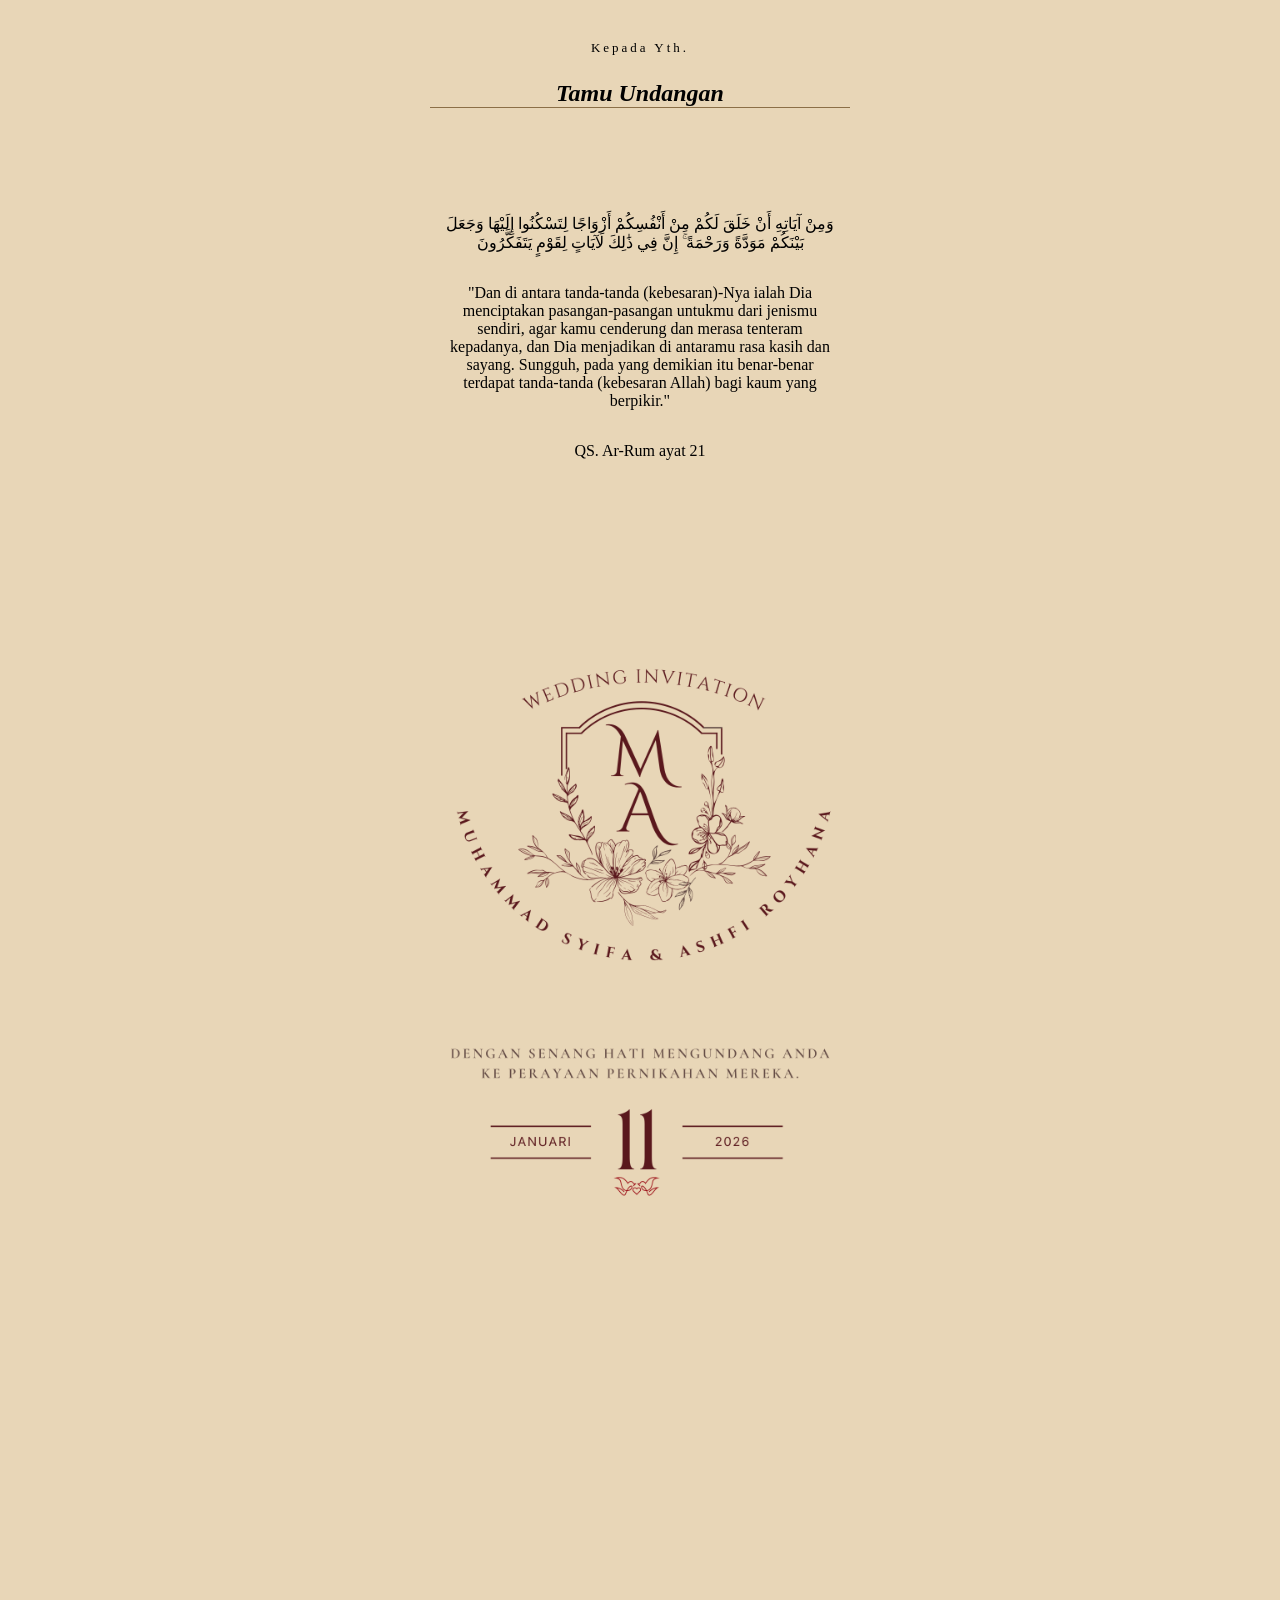
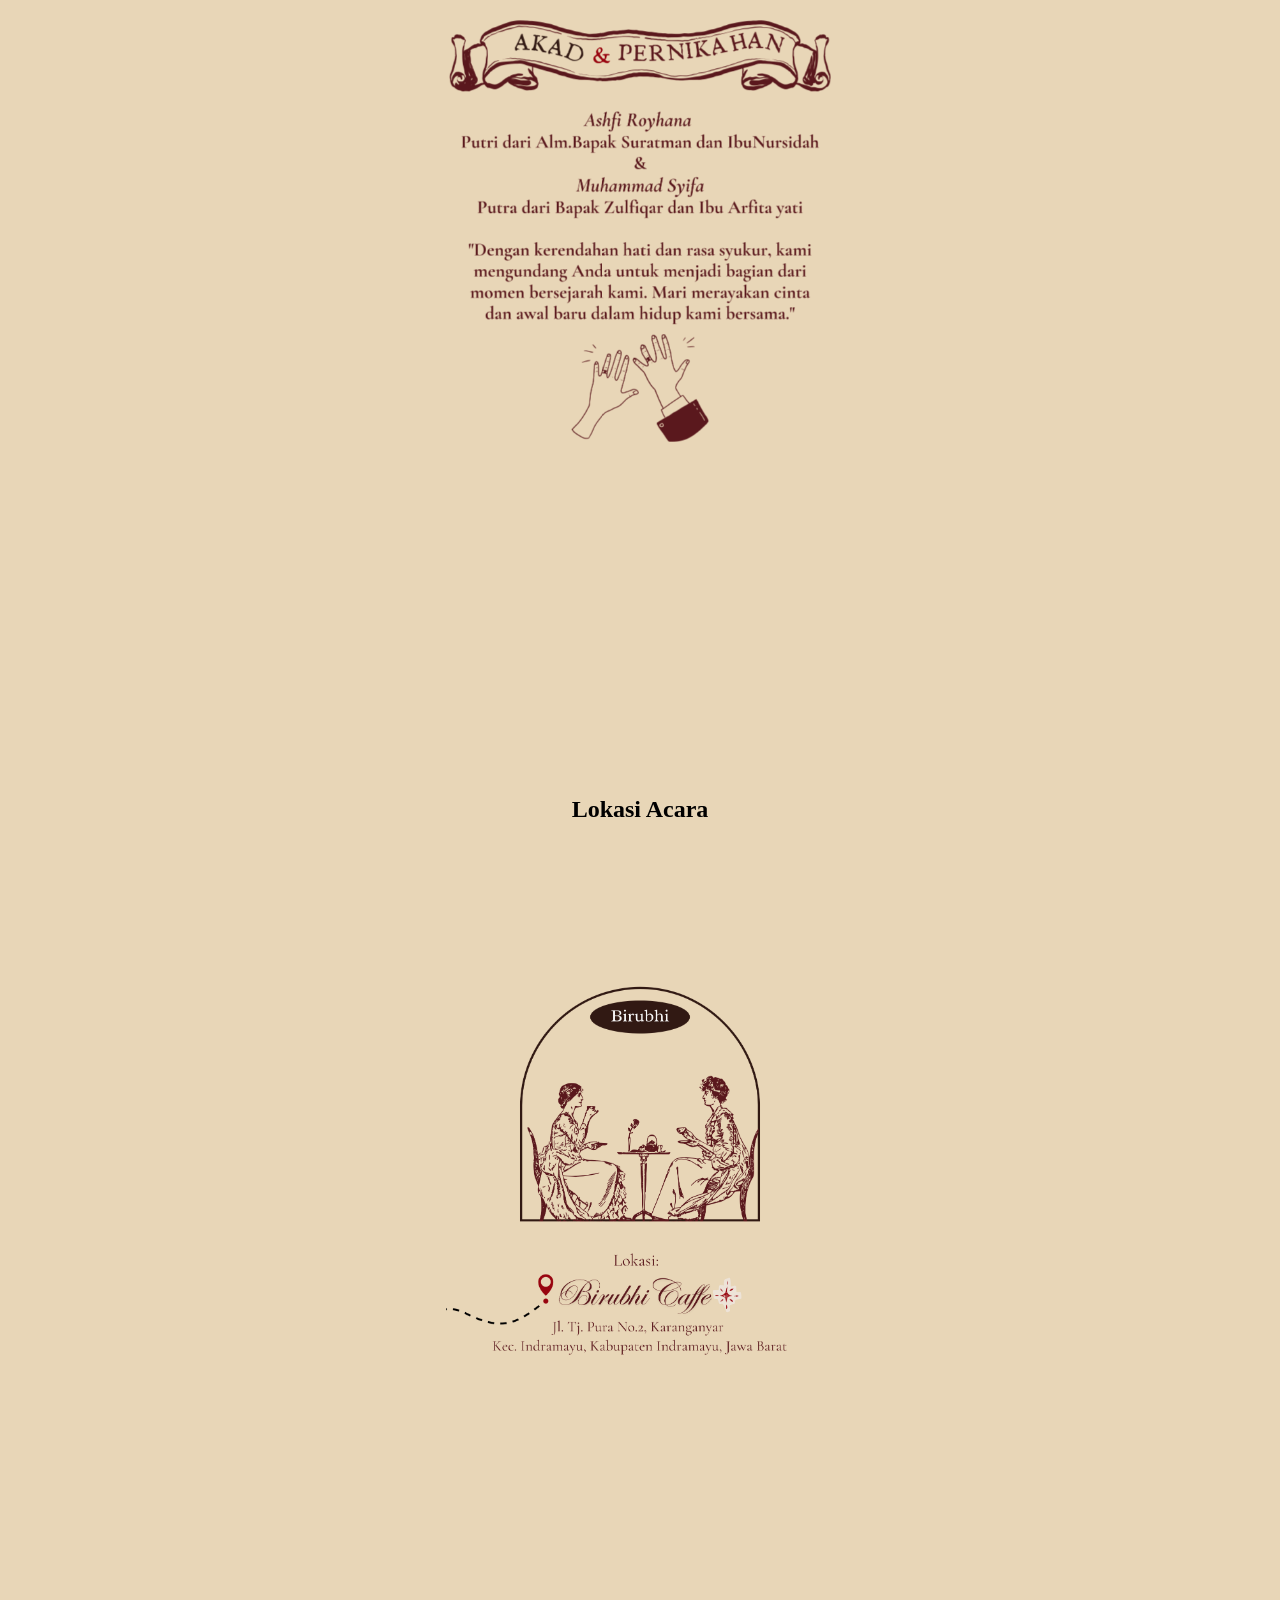
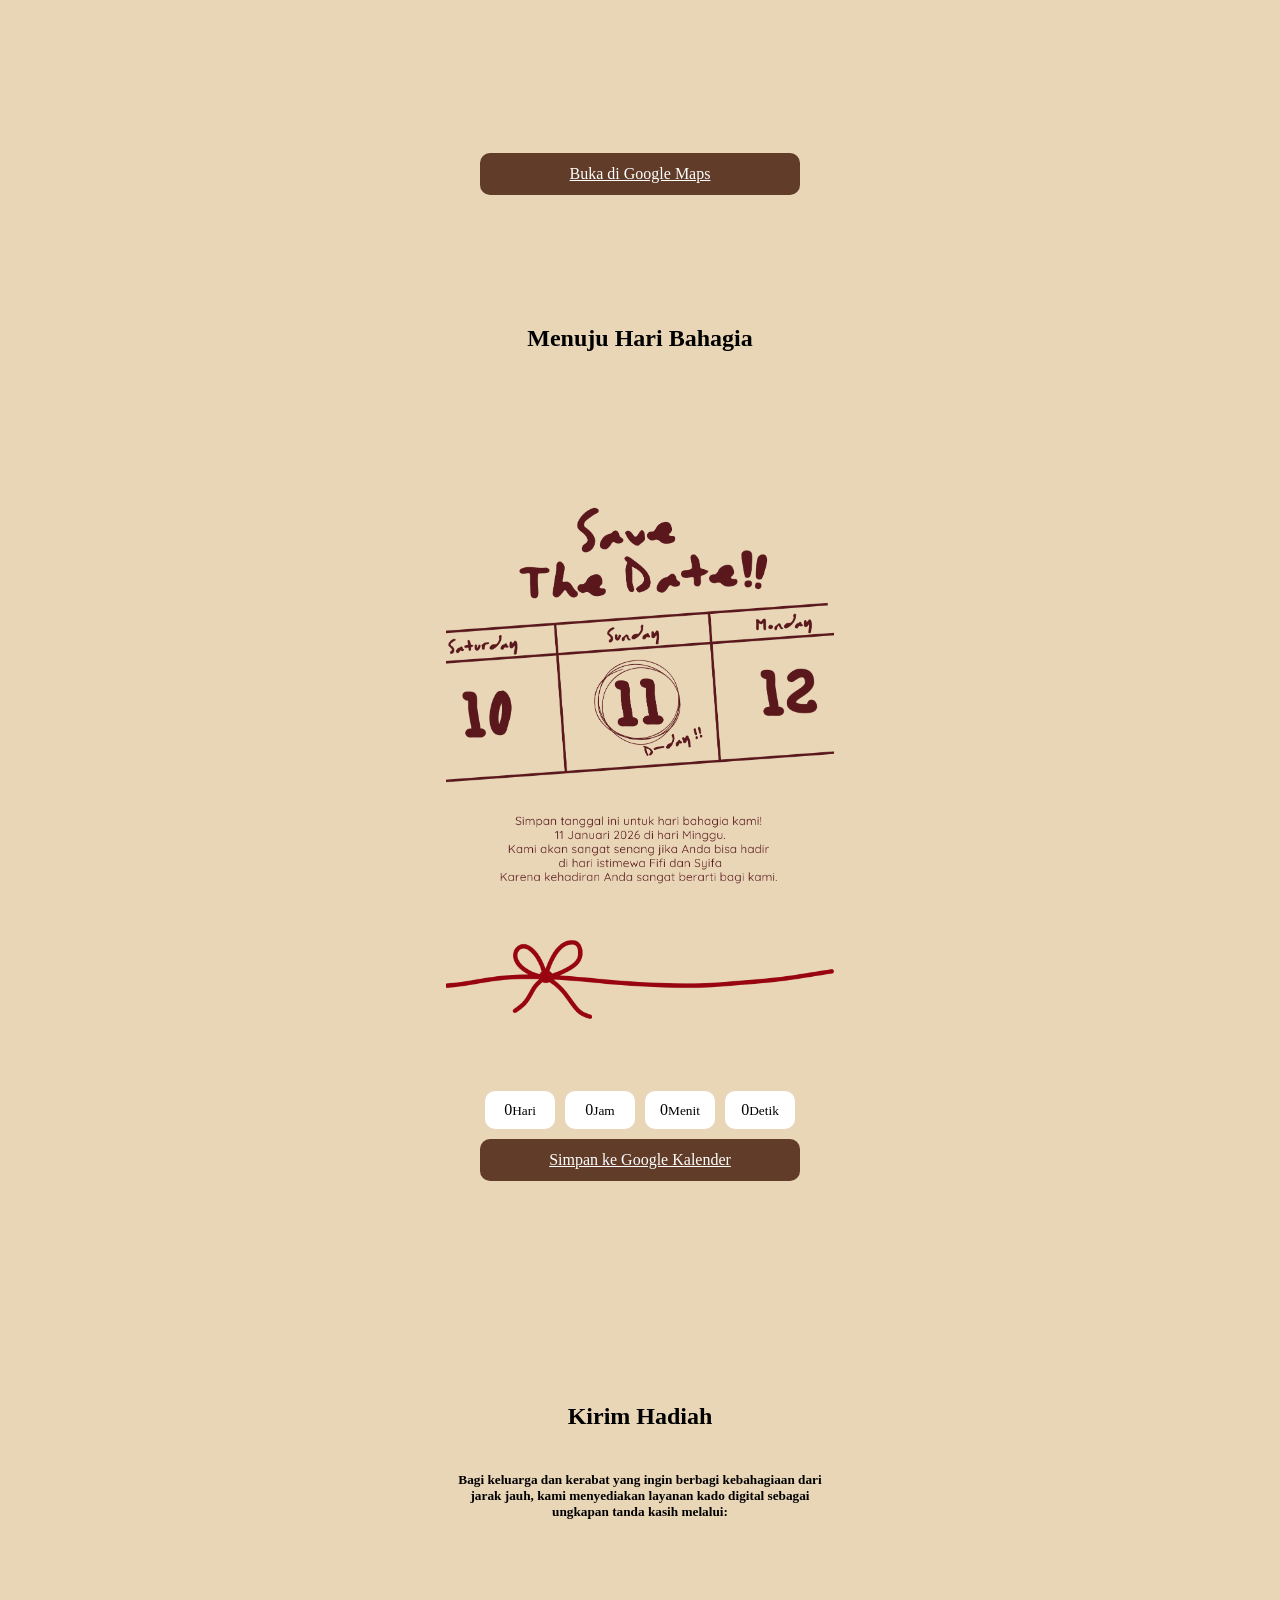
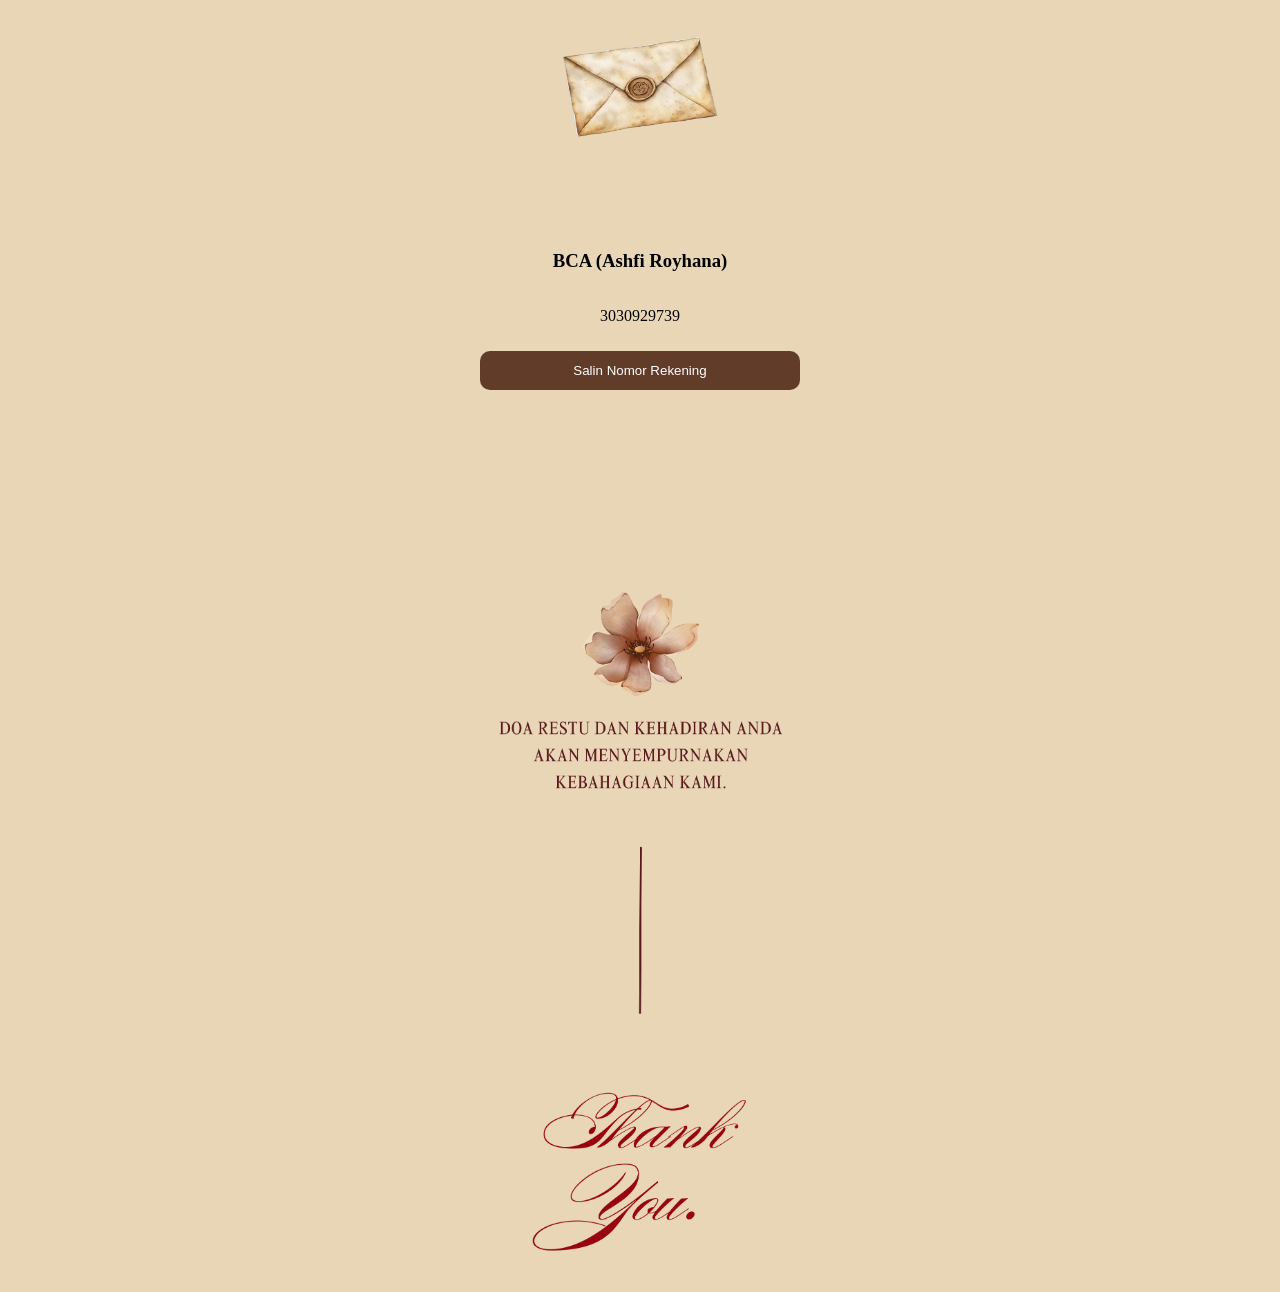
==== invitation.html @ 088df11f "Add files via upload" ====
<!DOCTYPE html>
<html lang="id">
<head>
  <meta charset="UTF-8">
  <title>The Wedding of Fifi & Syifa</title>
  <meta name="viewport" content="width=device-width, initial-scale=1.0">
  <link rel="stylesheet" href="css/invitation.css">
</head>

<body>

<audio src="assets/audio/audio.mp3" autoplay loop></audio>

<div class="mobile-wrapper">



  <!-- PENERIMA TAMU -->
  <div class="penerima-tamu reveal">
    <p class="kepada">Kepada Yth.</p>
    <h3 id="namaTamu" class="nama-tamu">Tamu Undangan</h3>
  </div>

  <!-- HERO -->
  
  <section class="slide hero">
    <div class="love-container">
      <span class="love left">❤</span>
      <span class="love left">❤</span>
      <span class="love left">❤</span>
    
      <span class="love right">❤</span>
      <span class="love right">❤</span>
      <span class="love right">❤</span>
    </div>
    <p class="arab reveal">وَمِنْ آيَاتِهِ أَنْ خَلَقَ لَكُمْ مِنْ أَنْفُسِكُمْ أَزْوَاجًا لِتَسْكُنُوا
       إِلَيْهَا وَجَعَلَ بَيْنَكُمْ مَوَدَّةً وَرَحْمَةً ۚ إِنَّ فِي ذَٰلِكَ لَآيَاتٍ لِقَوْمٍ يَتَفَكَّرُونَ</p>
    <p class="arti reveal">
      "Dan di antara tanda-tanda (kebesaran)-Nya ialah Dia menciptakan pasangan-pasangan untukmu dari jenismu sendiri, agar kamu cenderung dan merasa tenteram kepadanya, dan Dia menjadikan di antaramu rasa kasih dan sayang.
       Sungguh, pada yang demikian itu benar-benar terdapat tanda-tanda (kebesaran Allah) bagi kaum yang berpikir."
    </p>
    <p class="reveal">QS. Ar-Rum ayat 21</p>

    <div class="scroll-asset reveal">
      <div class="love-container">
        <span class="love left">❤</span>
        <span class="love left">❤</span>
        <span class="love left">❤</span>
      
        <span class="love right">❤</span>
        <span class="love right">❤</span>
        <span class="love right">❤</span>
      </div>
      <img src="assets/image/1.png">
    </div>
  </section>

  <!-- ARTWORK -->
  <section class="slide artwork reveal">
    <div class="love-container">
      <span class="love left">❤</span>
      <span class="love left">❤</span>
      <span class="love left">❤</span>
    
      <span class="love right">❤</span>
      <span class="love right">❤</span>
      <span class="love right">❤</span>
    </div>
    <img src="assets/image/7.png" class="artwork-img">
  </section>

  <!-- LOKASI -->
  <section class="slide lokasi">
    <h2 class="reveal">Lokasi Acara</h2>
    <div class="full-asset reveal">
      <img src="assets/image/4.png" alt="Lokasi">
      <div class="love-container">
        <span class="love left">❤</span>
        <span class="love left">❤</span>
        <span class="love left">❤</span>
      
        <span class="love right">❤</span>
        <span class="love right">❤</span>
        <span class="love right">❤</span>
      </div>
    </div>
  
    <a href="https://maps.app.goo.gl/985W6ywP2kuD27kC7"
       target="_blank"
       class="btn btn-maps reveal">
      Buka di Google Maps
    </a>
  </section>

  <!-- COUNTDOWN -->
  <section class="slide">
    <h2 class="reveal">Menuju Hari Bahagia</h2>
    <div class="countdown-asset reveal">
      <img src="assets/image/3.png" alt="Countdown Asset">
    </div>
    <div id="countdown" class="reveal">
      <div><span id="days">0</span><small>Hari</small></div>
      <div><span id="hours">0</span><small>Jam</small></div>
      <div><span id="minutes">0</span><small>Menit</small></div>
      <div><span id="seconds">0</span><small>Detik</small></div>
    </div>

    <a href="https://calendar.google.com/calendar/render?action=TEMPLATE&text=The+Wedding+of+Fifi+%26+Syifa&dates=20260111T000000Z/20260111T235900Z"
       target="_blank"
       class="btn btn-calendar reveal">
      Simpan ke Google Kalender
    </a>
  </section>

  <!-- HADIAH -->
  <section class="slide">
    <h2 class="reveal">Kirim Hadiah</h2>
    <h5 class="reveal">Bagi keluarga dan kerabat yang ingin berbagi kebahagiaan dari jarak jauh, 
      kami menyediakan layanan kado digital sebagai ungkapan tanda kasih melalui:</h5>

    <img src="assets/image/fr.png" height="250px" width="250px" class="reveal center-img">

    <h3 class="reveal">BCA (Ashfi Royhana)</h3>
    <p id="rekening" class="reveal">3030929739</p>

    <button class="btn reveal" onclick="copyRek()">Salin Nomor Rekening</button>
  </section>

  <!-- PENUTUP -->
  <section class="slide-ucapan-gambar">
    <img src="assets/image/5.png" class="reveal">
    
  </section>

</div>

<script src="js/invitation.js"></script>
</body>
</html>
---- css/invitation.css ----
* {
  box-sizing: border-box;
}

body {
  margin: 0;
  font-family: 'Times New Roman', serif;
  background-color: #e8d6b7;
  display: flex;
  justify-content: center;
}

.mobile-wrapper {
  width: 100%;
  max-width: 420px;
  background: #e8d6b7;
}

/* SECTION */
.slide {
  min-height: 100vh;
  padding: 50px 16px;
  display: flex;
  flex-direction: column;
  justify-content: center;
  text-align: center;
}

/* HERO */
.hero {
  background: #e8d6b7;
}

.penerima-tamu {
  margin: 40px 0;
  text-align: center;
}

.kepada {
  font-size: 13px;
  letter-spacing: 3px;
}

.nama-tamu {
  font-size: 24px;
  font-style: italic;
  border-bottom: 1px solid #8b6f47;
}

/* ARTWORK */
.artwork-img {
  width: 100%;
  max-width: 420px;
  margin: auto;
}

/* COUNTDOWN */
#countdown {
  display: flex;
  justify-content: center;
  gap: 10px;
}

#countdown div {
  background: white;
  width: 70px;
  padding: 10px;
  border-radius: 10px;
}

/* BUTTON */
.btn {
  width: 100%;
  max-width: 320px;
  margin: 10px auto;
  padding: 12px;
  background: #603c29;
  color: white;
  border: none;
  border-radius: 10px;
  cursor: pointer;
}

/* SCROLL ASSET */
.scroll-asset {
  width: 100%;
  height: 100vh;
}

.scroll-asset img {
  width: 100%;
  height: 100%;
  object-fit: cover;
}

/* PENUTUP */
.slide-ucapan-gambar img {
  width: 100%;
  max-width: 420px;      /* ikuti lebar mobile wrapper */
  height: auto;          /* jaga rasio */
  object-fit: contain;   /* jangan crop */
}


/* ===== REVEAL ANIMATION (SATU-SATUNYA) ===== */
.reveal {
  opacity: 0;
  transform: translateY(40px);
  transition: all 1.2s ease-out;
}

.reveal.active {
  opacity: 1;
  transform: translateY(0);
}
.full-asset {
  width: 100%;
  height: 100vh;
  overflow: hidden;
}

.full-asset img {
  width: 100%;
  height: 100%;
  object-fit: contain;
}
/* ASSET COUNTDOWN 1080x1920 */
.countdown-asset {
  width: 100%;
  max-width: 420px;
  margin: 30px auto 0;
  display: flex;
  justify-content: center;
}

.countdown-asset img {
  width: 100%;
  height: auto;
  object-fit: contain;
}
.center-img {
  display: block;
  margin: 20px auto;
}
.love-container {
  position: absolute;
  inset: 0;
  pointer-events: none;
  z-index: 100; /* Di atas bunga agar terlihat menyala */
  display: block !important;
}

.love {
  position: absolute;
  bottom: -50px;
  color: #ff4d6d;
  opacity: 0;
  /* Efek Shining: Perpaduan cahaya putih dan pink */
  filter: drop-shadow(0 0 5px #fff) drop-shadow(0 0 15px #ff4d6d);
  animation: loveUp 4s ease-in-out forwards;
}

@keyframes loveUp {
  0% {
      transform: translateY(0) scale(0.5);
      opacity: 0;
  }
  15% {
      opacity: 1;
  }
  80% {
      opacity: 0.7;
  }
  100% {
      /* Naik ke atas sejauh 70% tinggi layar */
      transform: translateY(-70vh) scale(1.3) rotate(15deg);
      opacity: 0;
  }
}
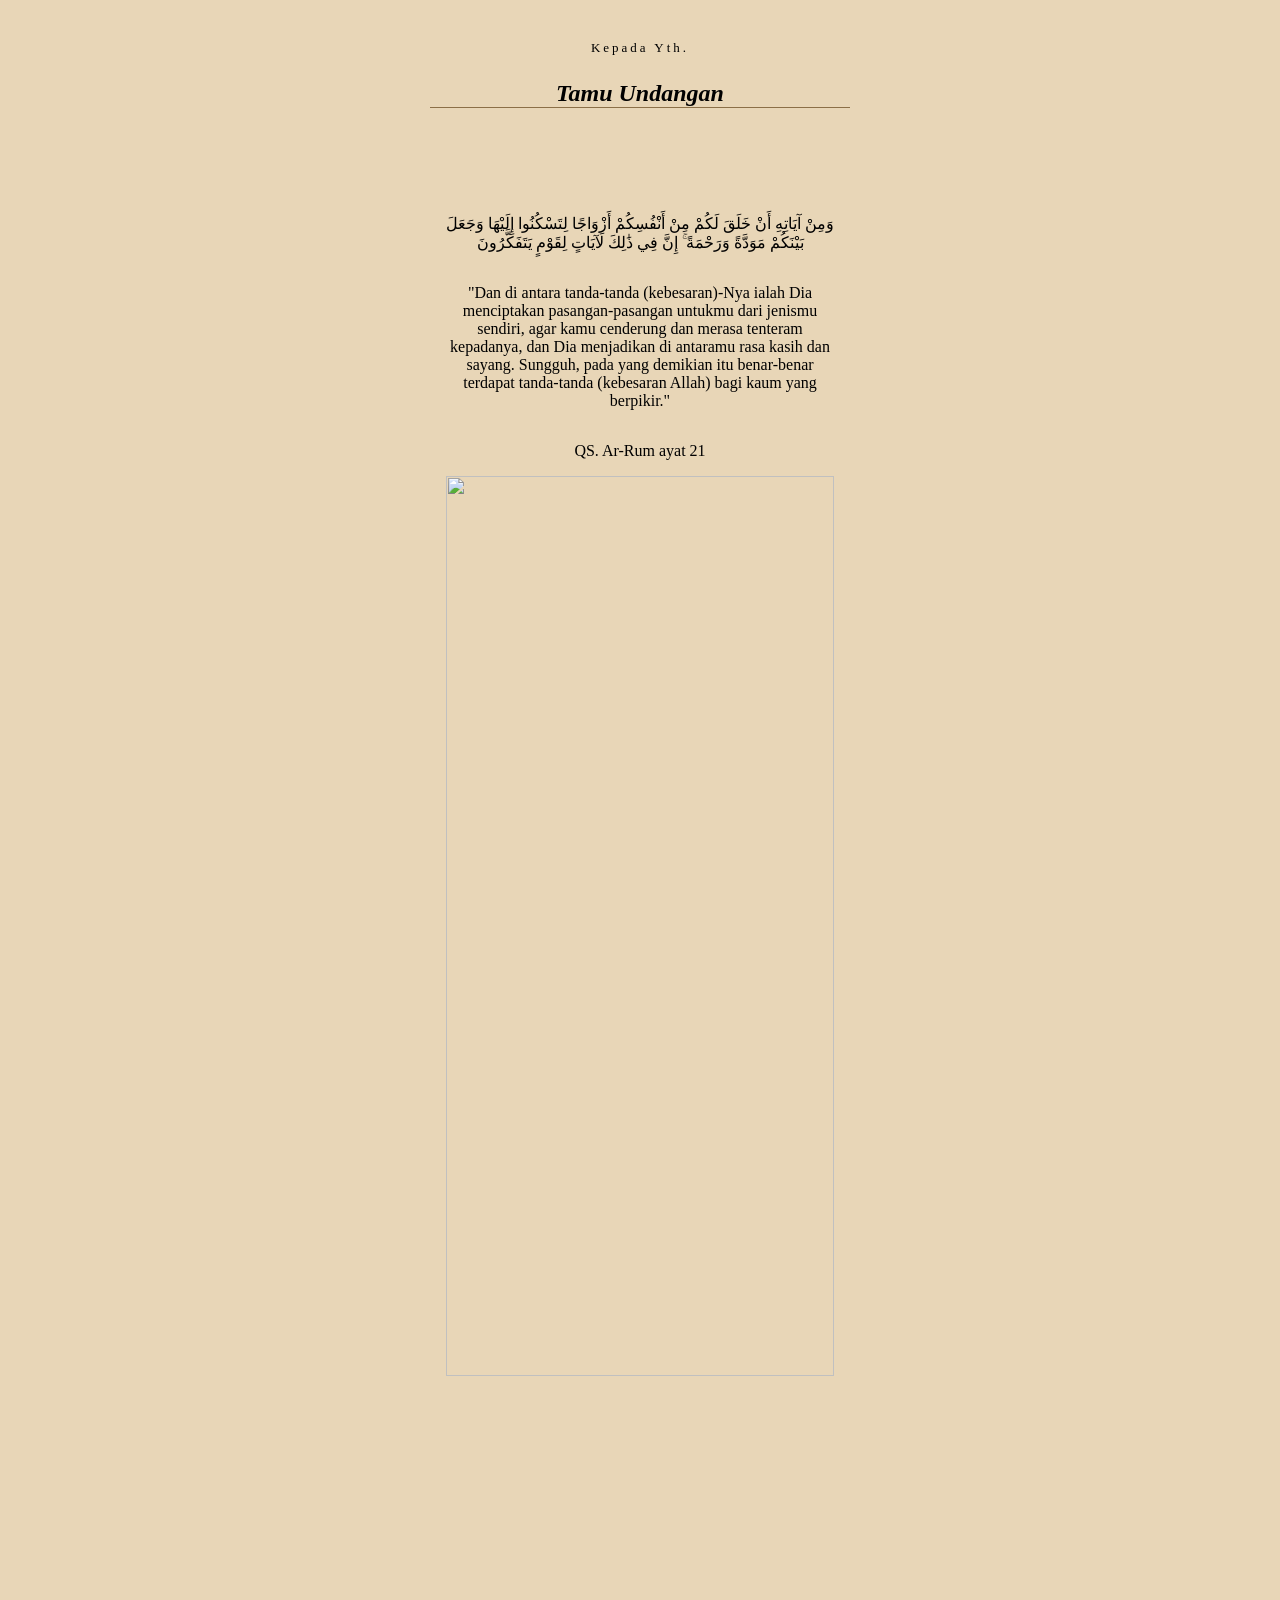
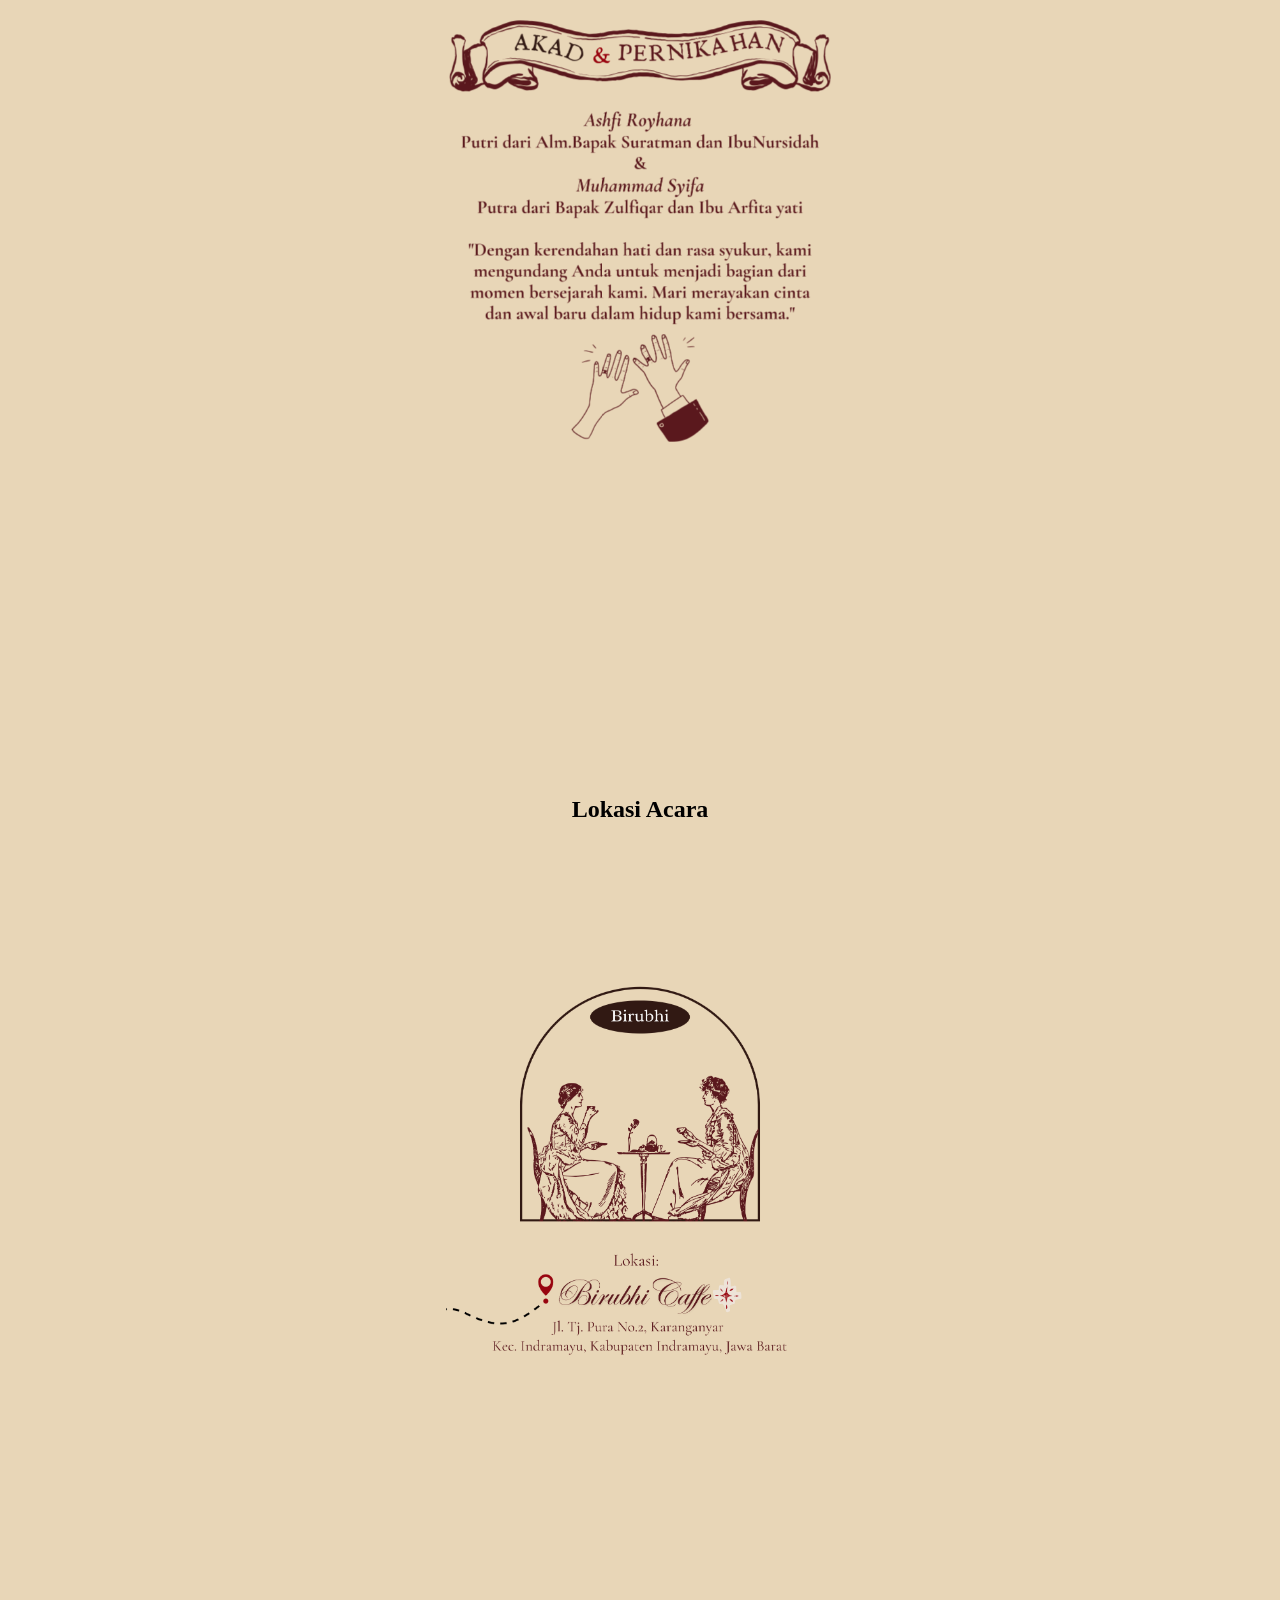
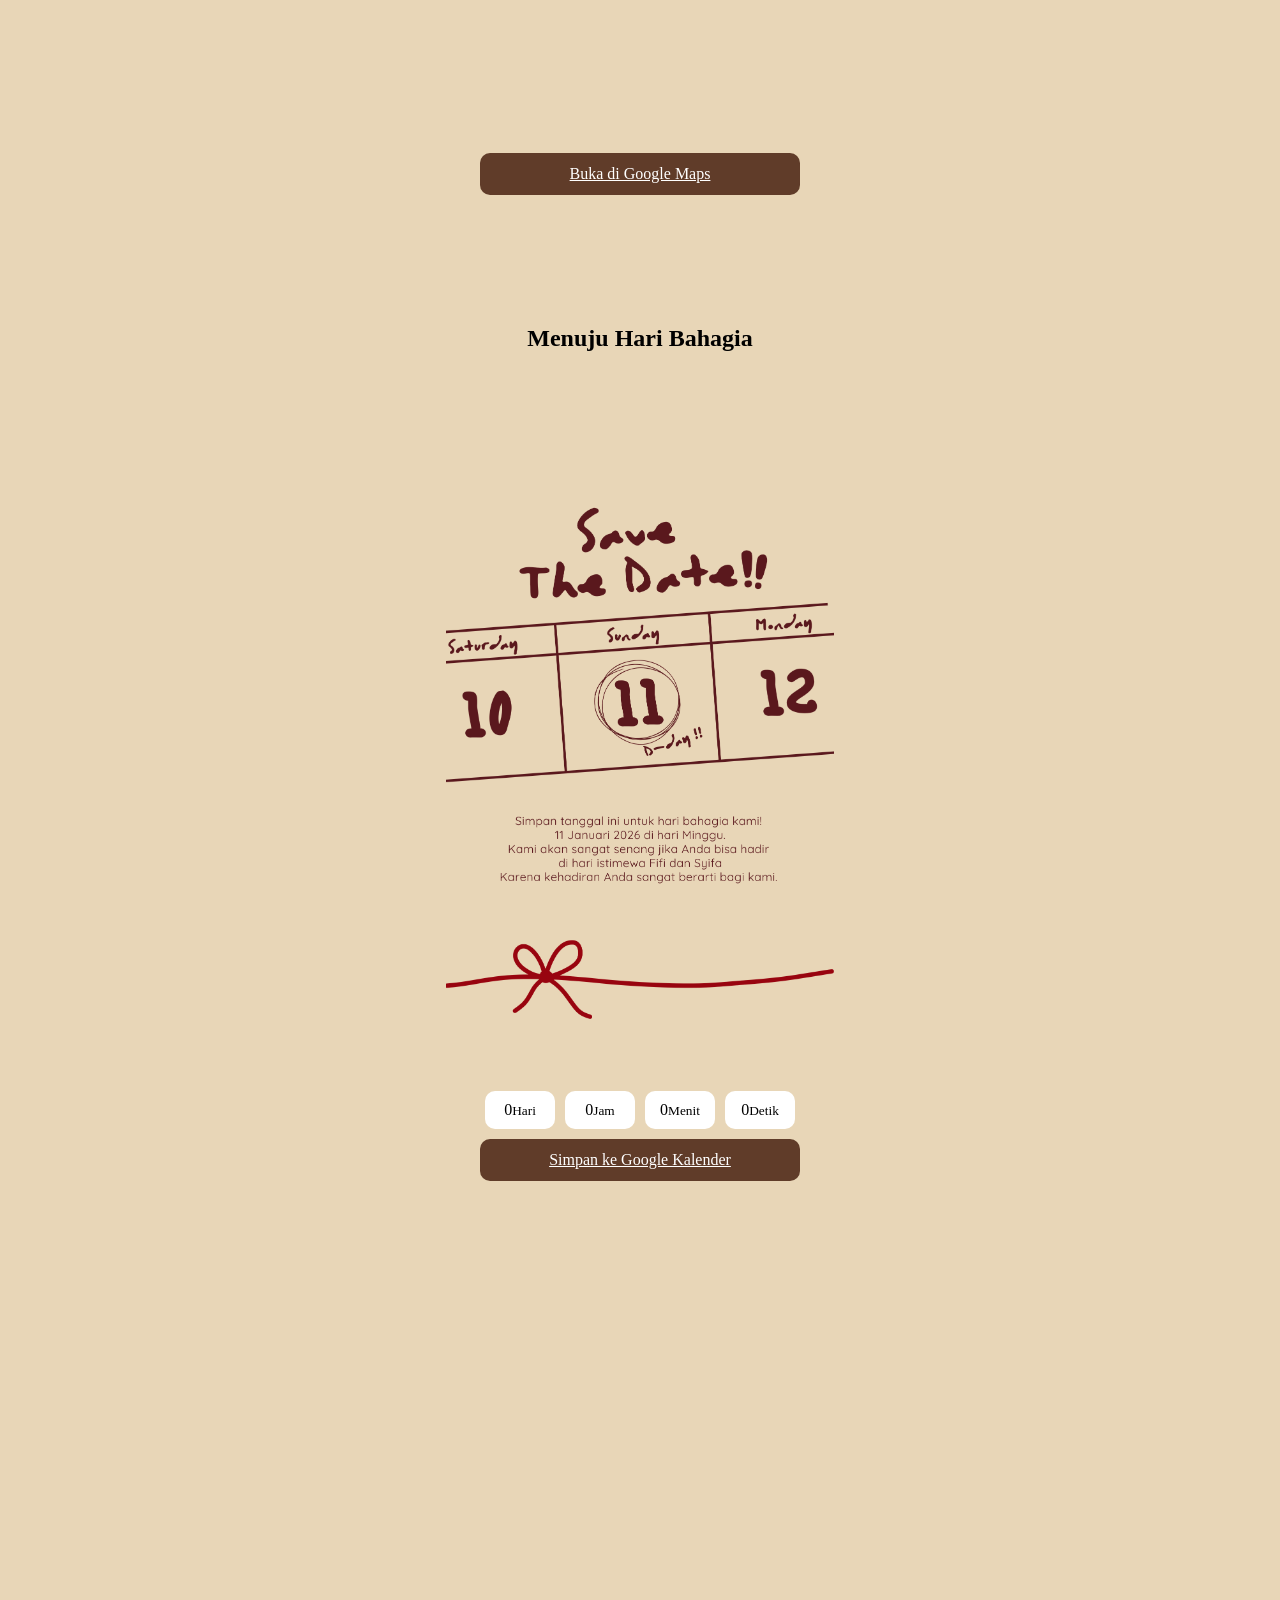
==== commit c26a2c63: "Add files via upload" ====
--- a/invitation.html
+++ b/invitation.html
@@ -51,7 +51,7 @@
         <span class="love right">❤</span>
         <span class="love right">❤</span>
       </div>
-      <img src="assets/image/1.png">
+      <img src="assets/image/et.png">
     </div>
   </section>
 
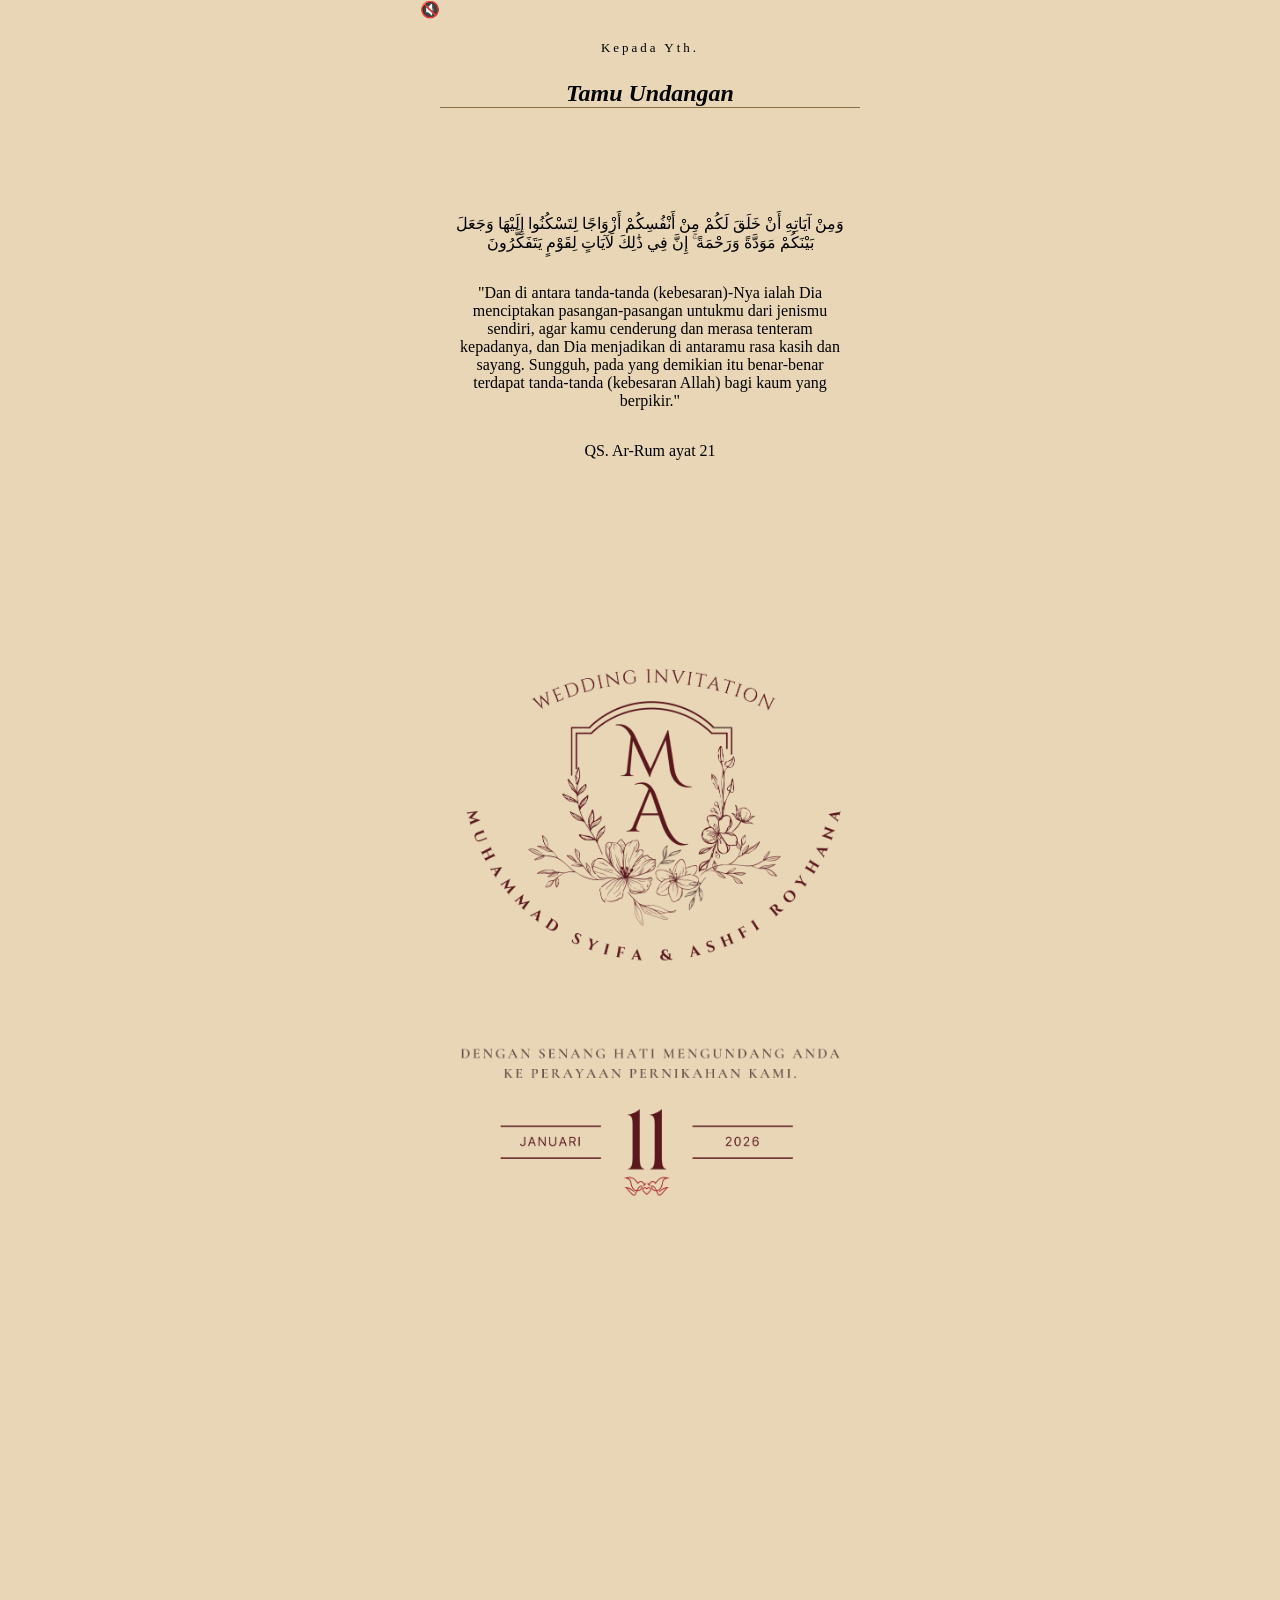
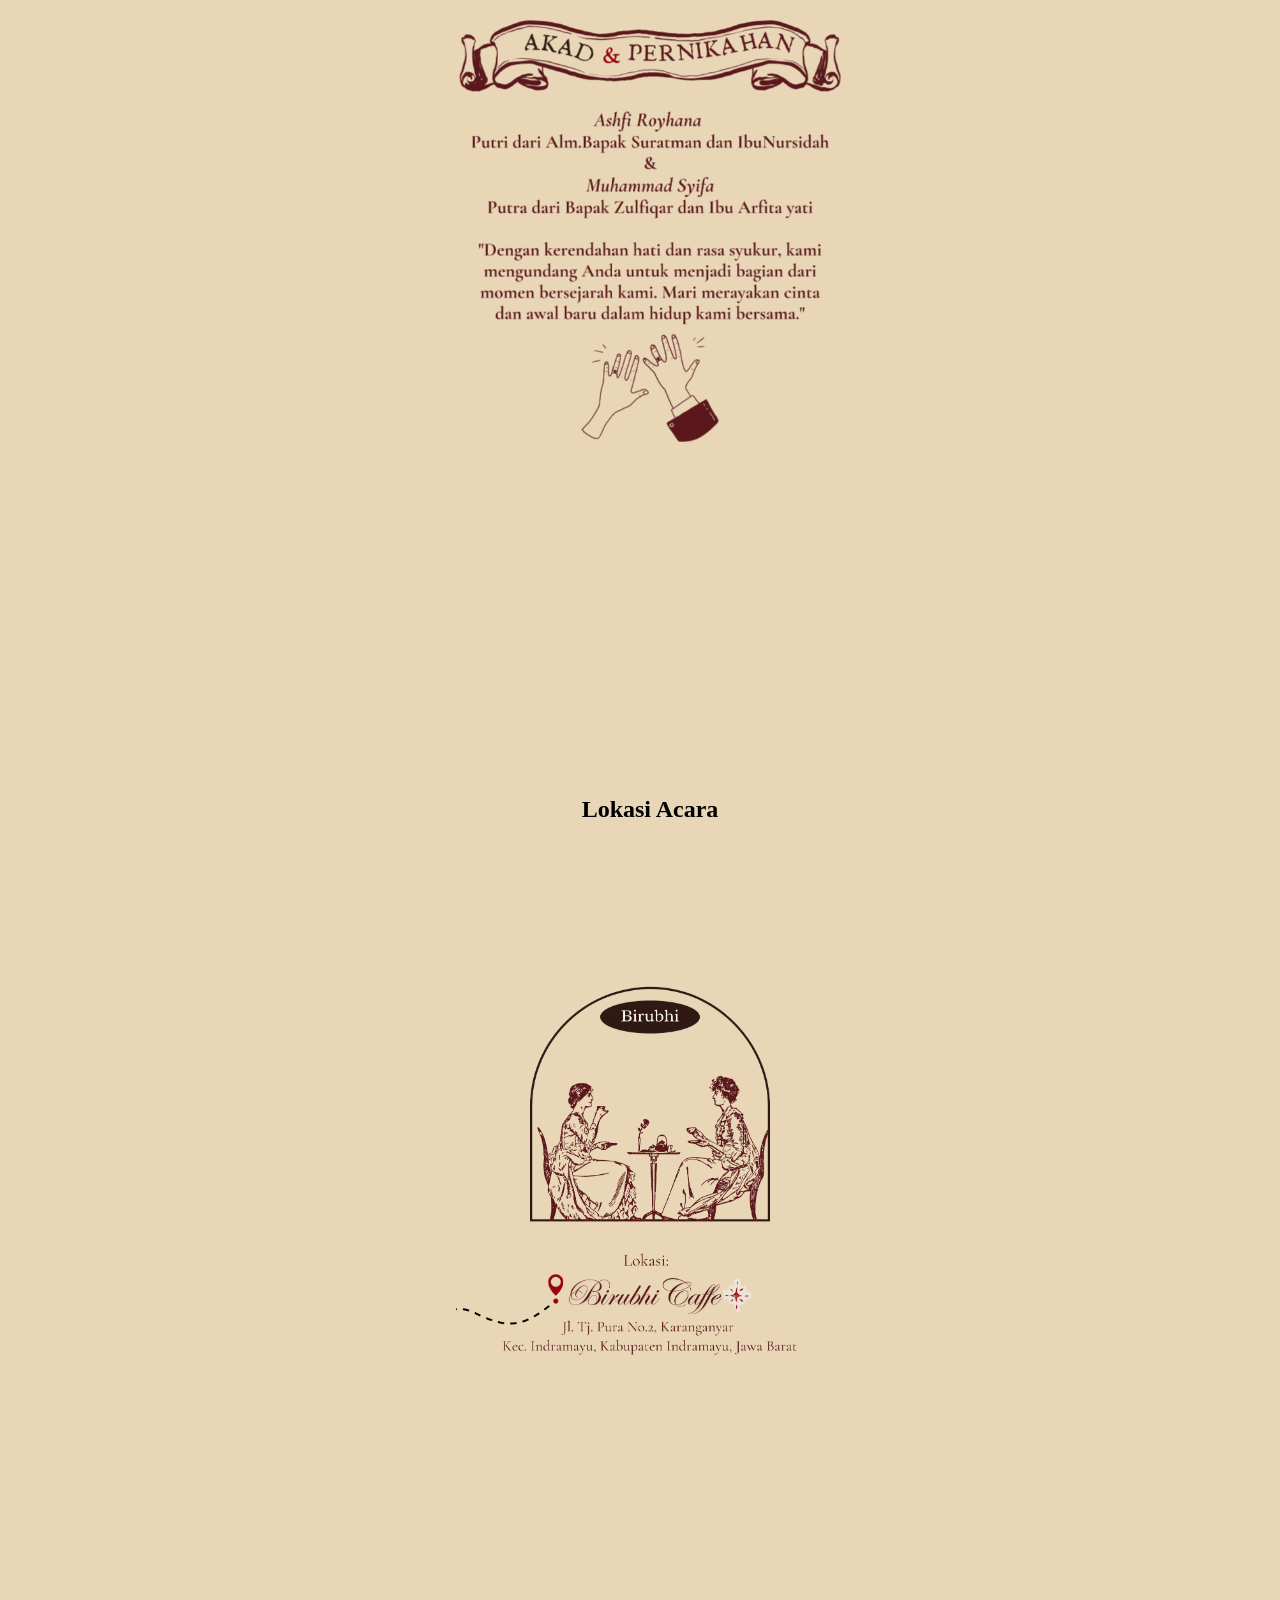
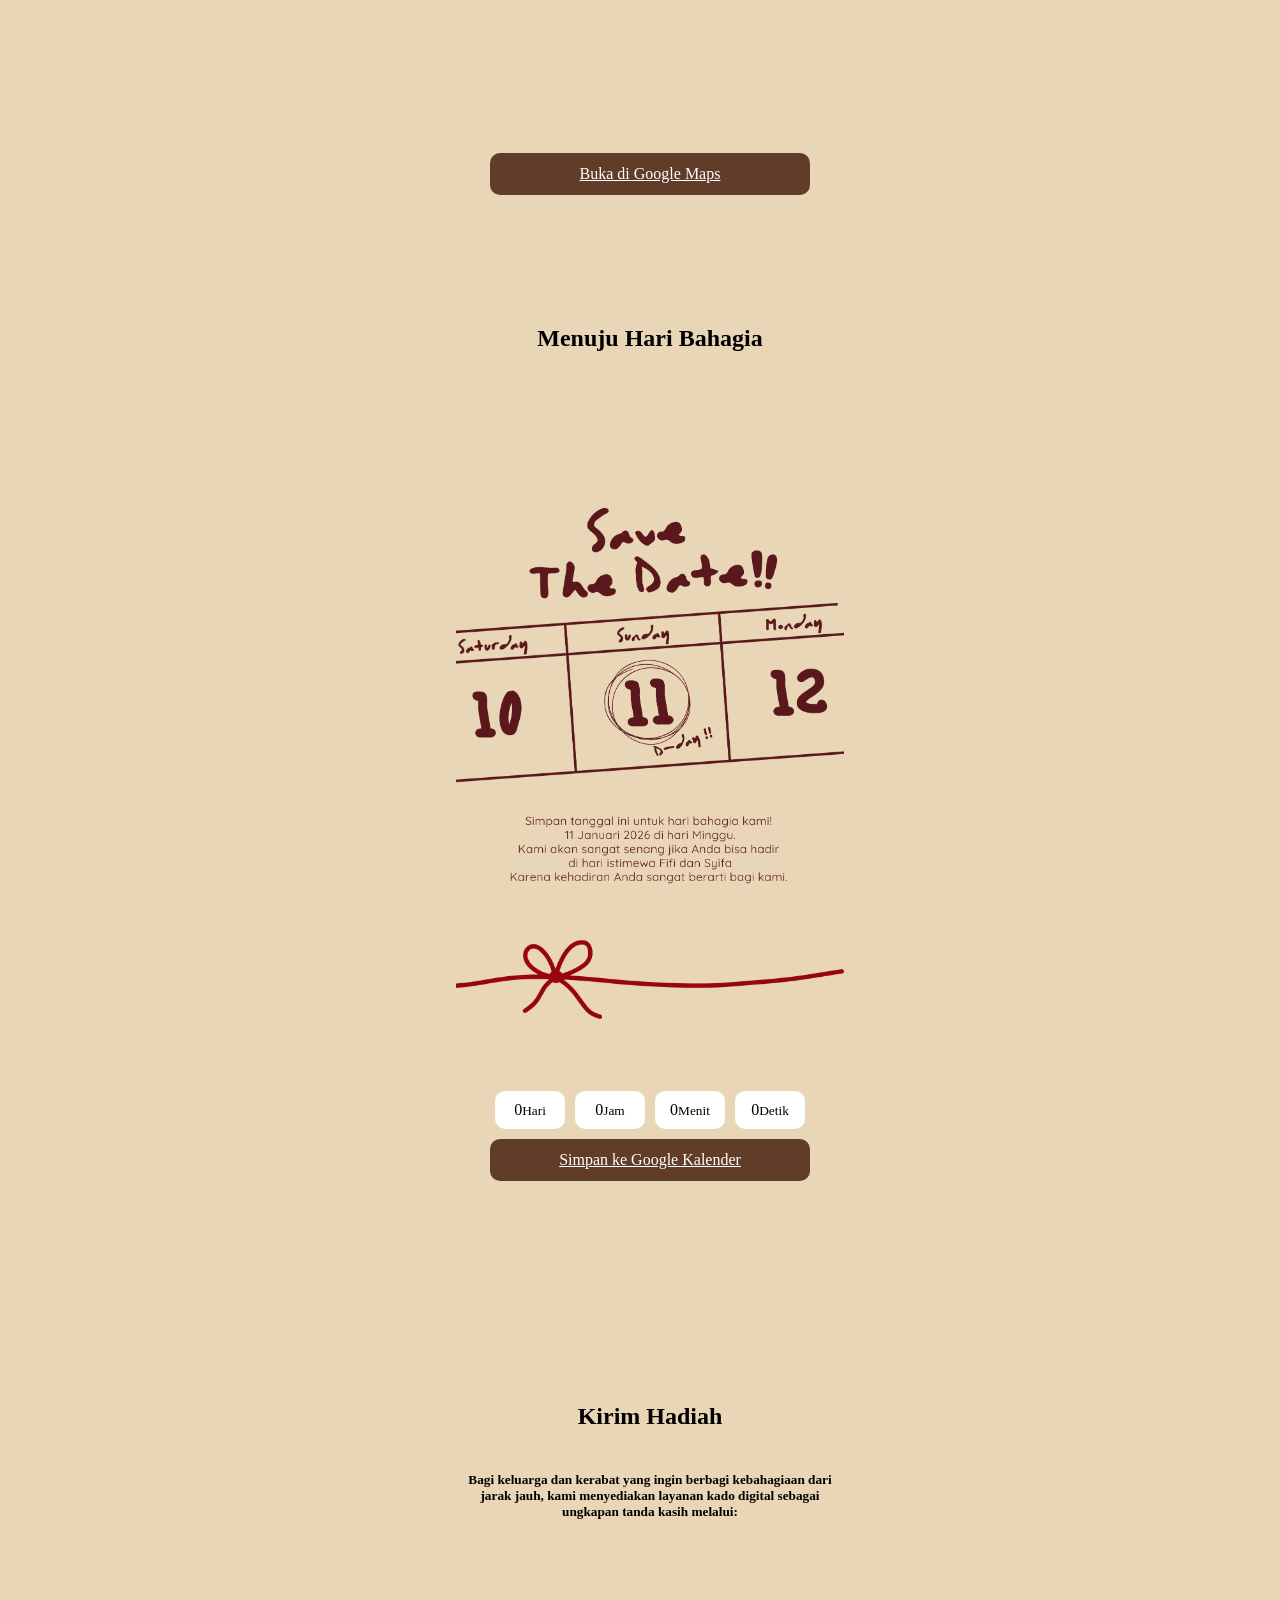
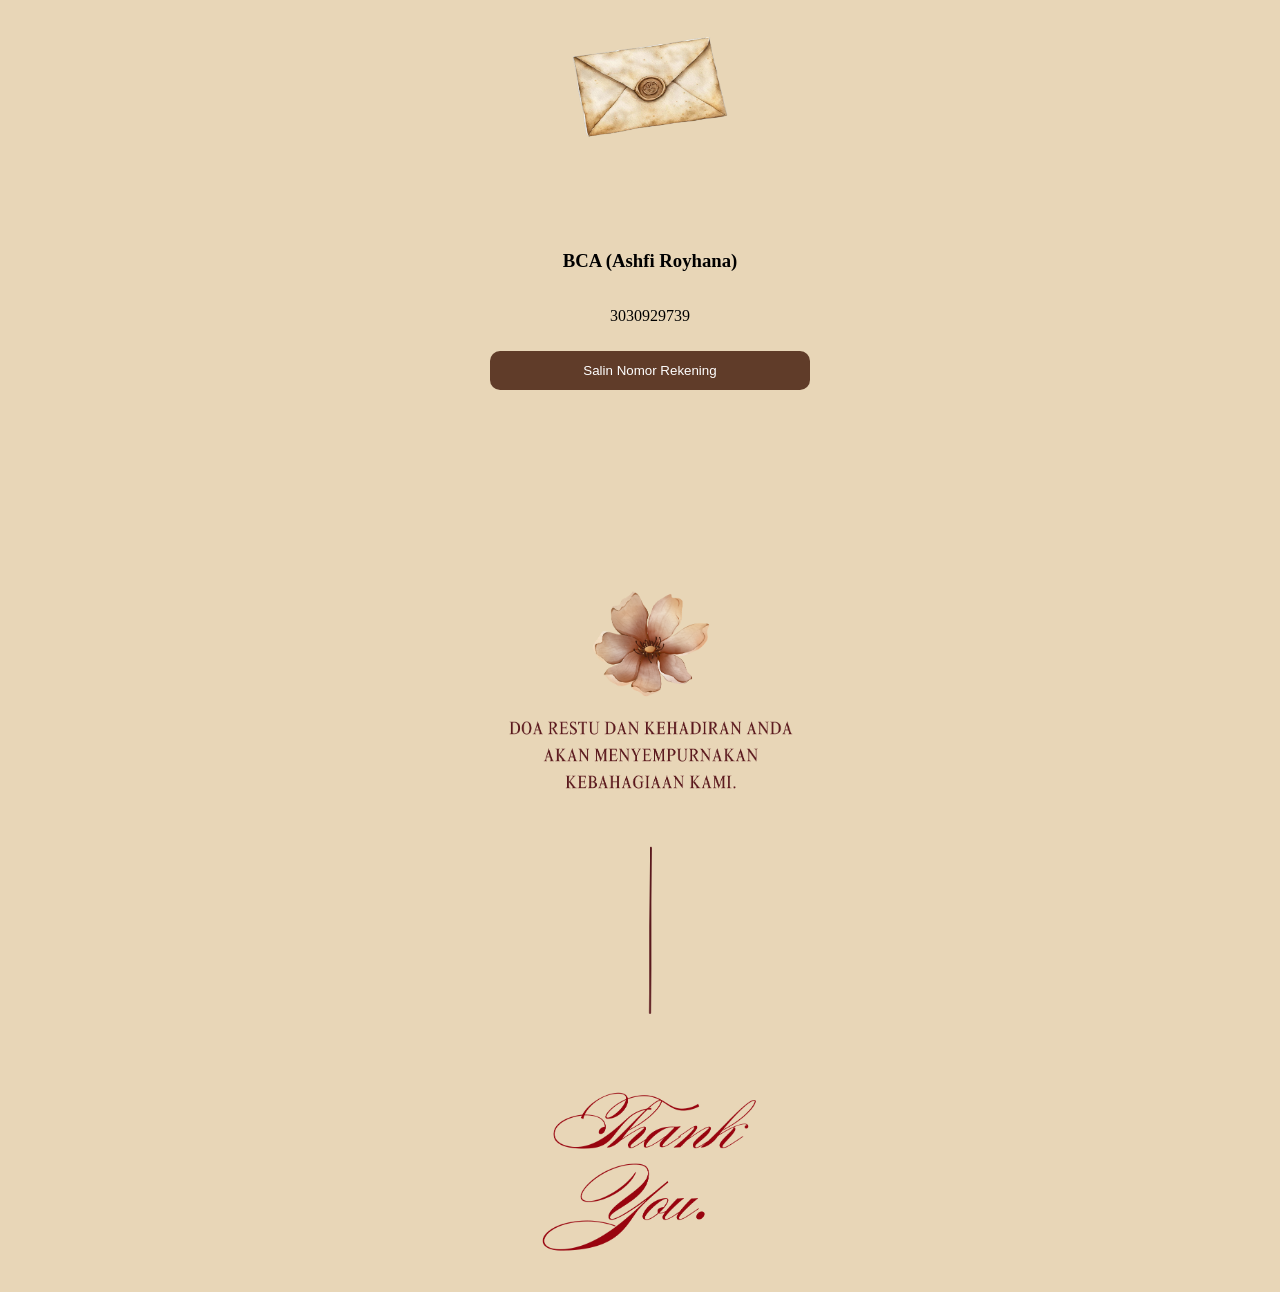
==== commit 5e3aca79: "Add files via upload" ====
--- a/invitation.html
+++ b/invitation.html
@@ -9,8 +9,11 @@
 
 <body>
 
-<audio src="assets/audio/audio.mp3" autoplay loop></audio>
+  <audio id="bgMusic" src="assets/audio/wiwaw.mp3" loop></audio>
 
+  <div id="musicBtn" class="music-btn off">
+    🔇
+  </div>
 <div class="mobile-wrapper">
 
 
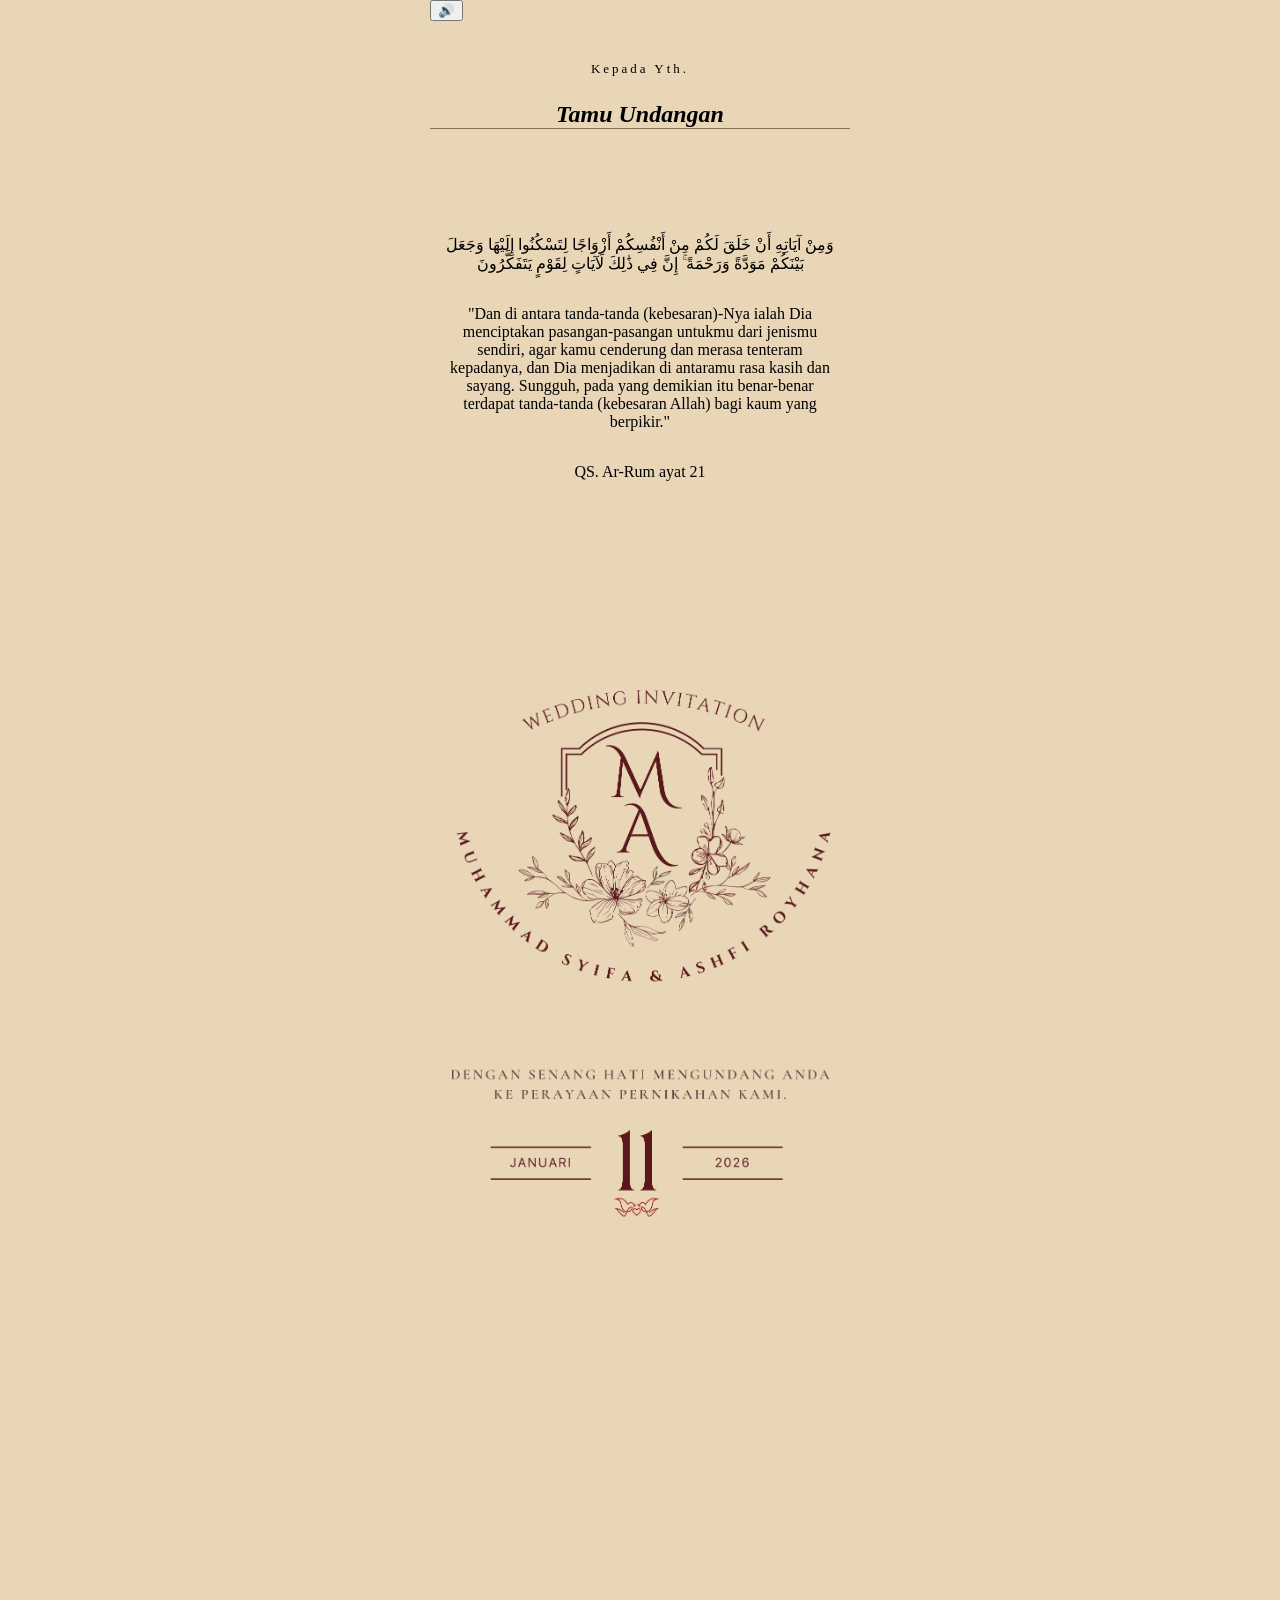
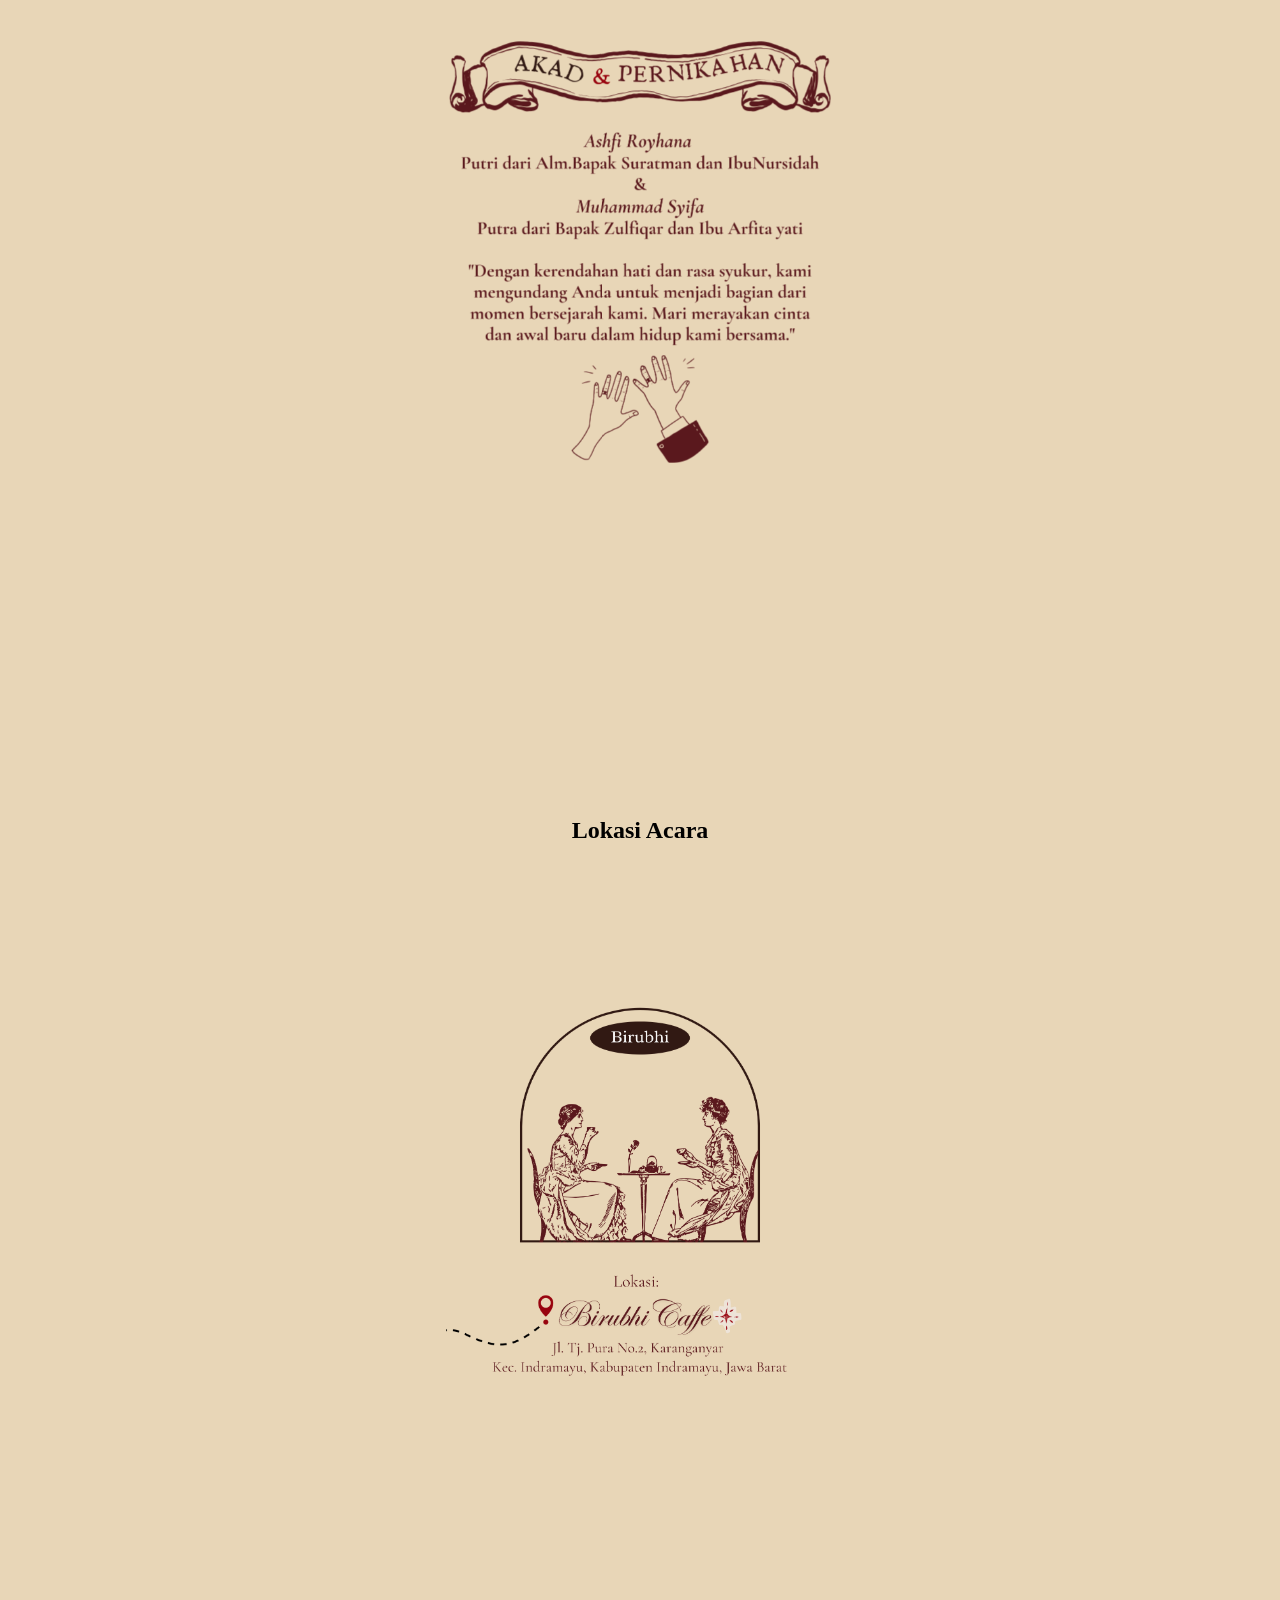
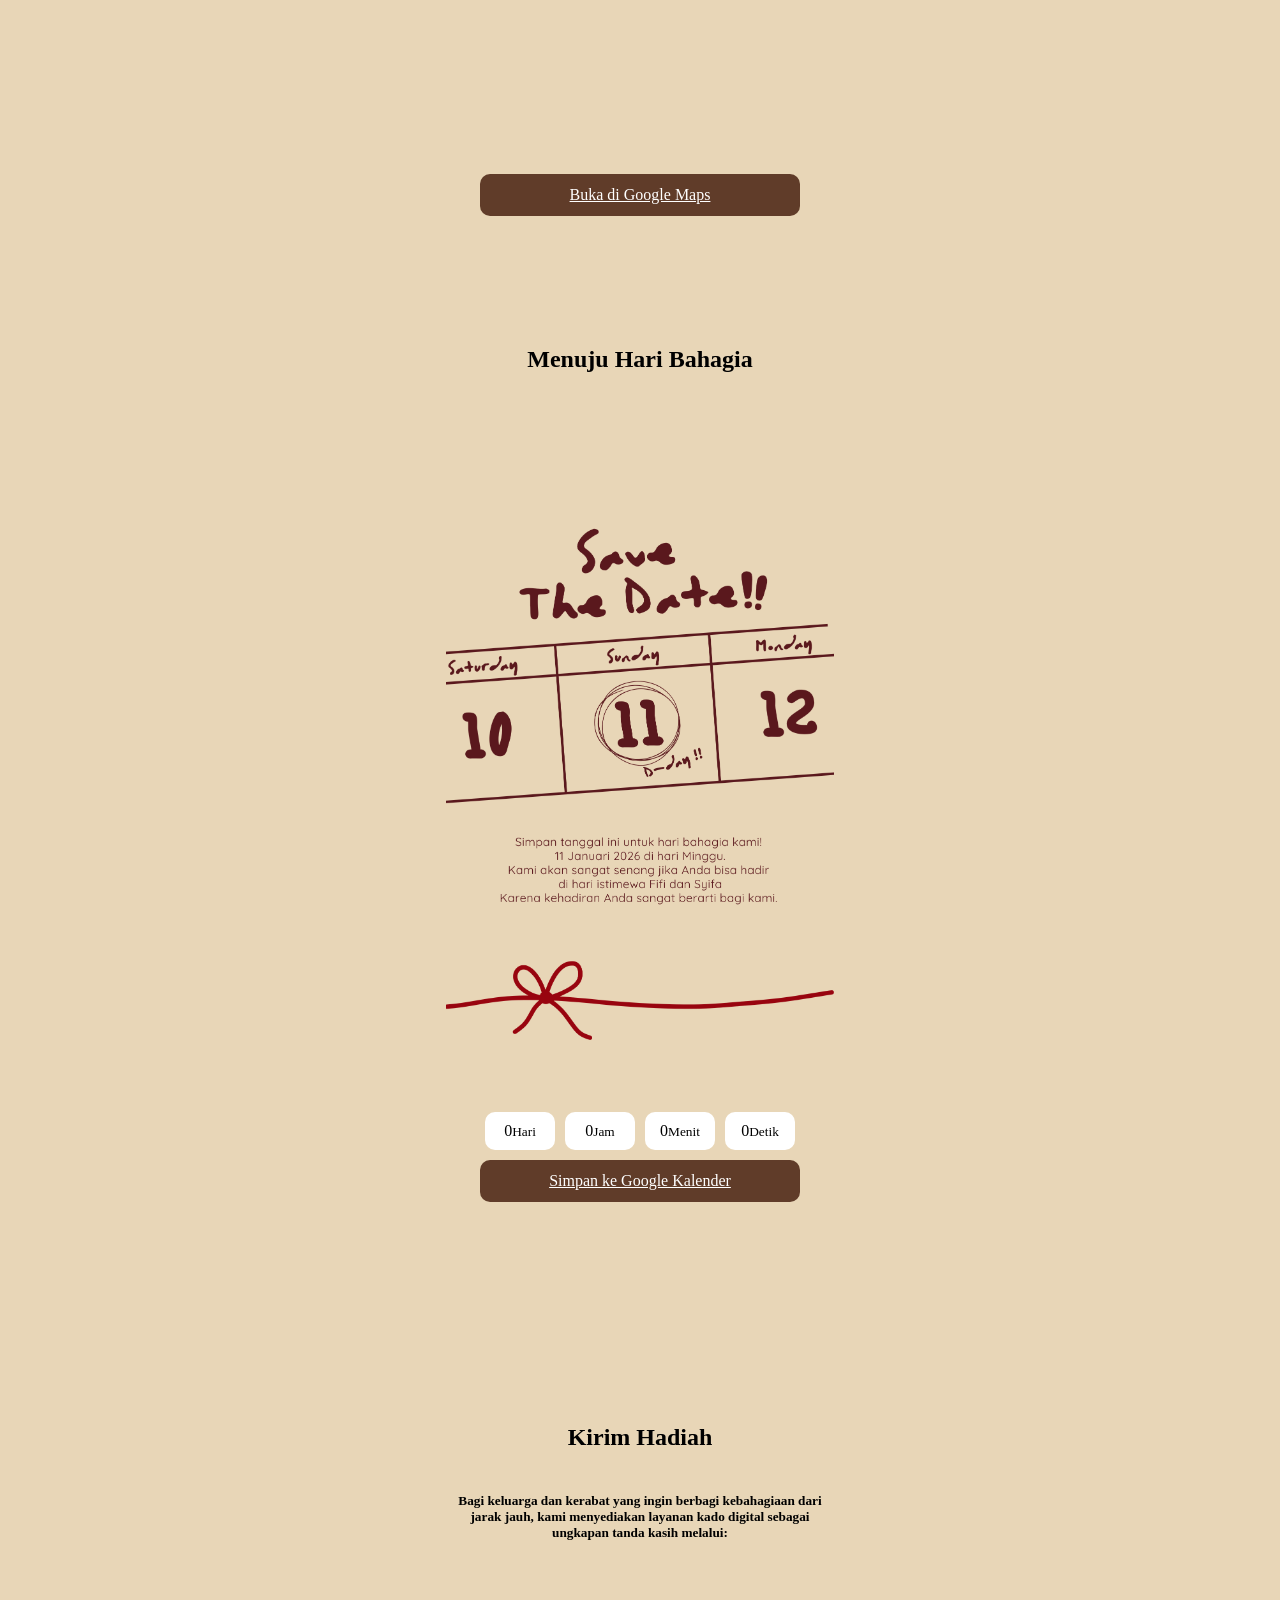
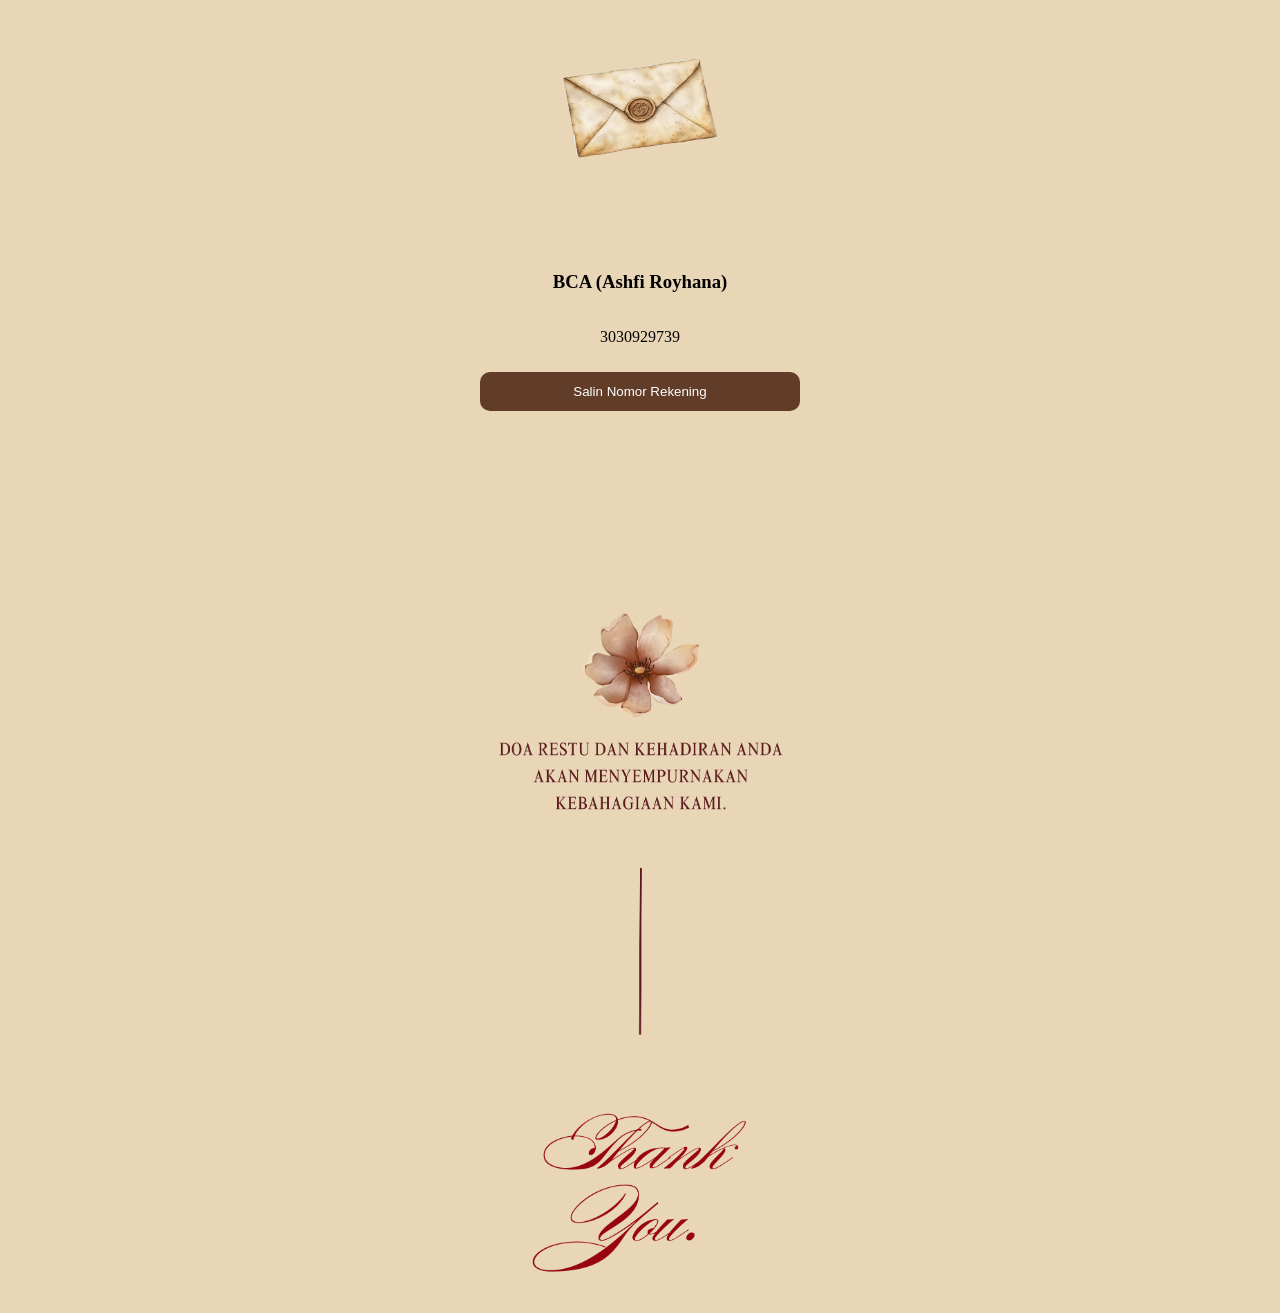
==== commit 58b6a032: "Add files via upload" ====
--- a/invitation.html
+++ b/invitation.html
@@ -9,14 +9,16 @@
 
 <body>
 
-  <audio id="bgMusic" src="assets/audio/wiwaw.mp3" loop></audio>
-
-  <div id="musicBtn" class="music-btn off">
-    🔇
-  </div>
 <div class="mobile-wrapper">
 
-
+  <!-- AUDIO -->
+  <audio id="bgMusic" loop>
+    <source src="assets/audio/wiwaw.mp3" type="audio/mpeg">
+  </audio>
+  
+  <!-- BUTTON AUDIO -->
+  <button id="audioBtn" class="audio-btn">🔊</button>
+  
 
   <!-- PENERIMA TAMU -->
   <div class="penerima-tamu reveal">
